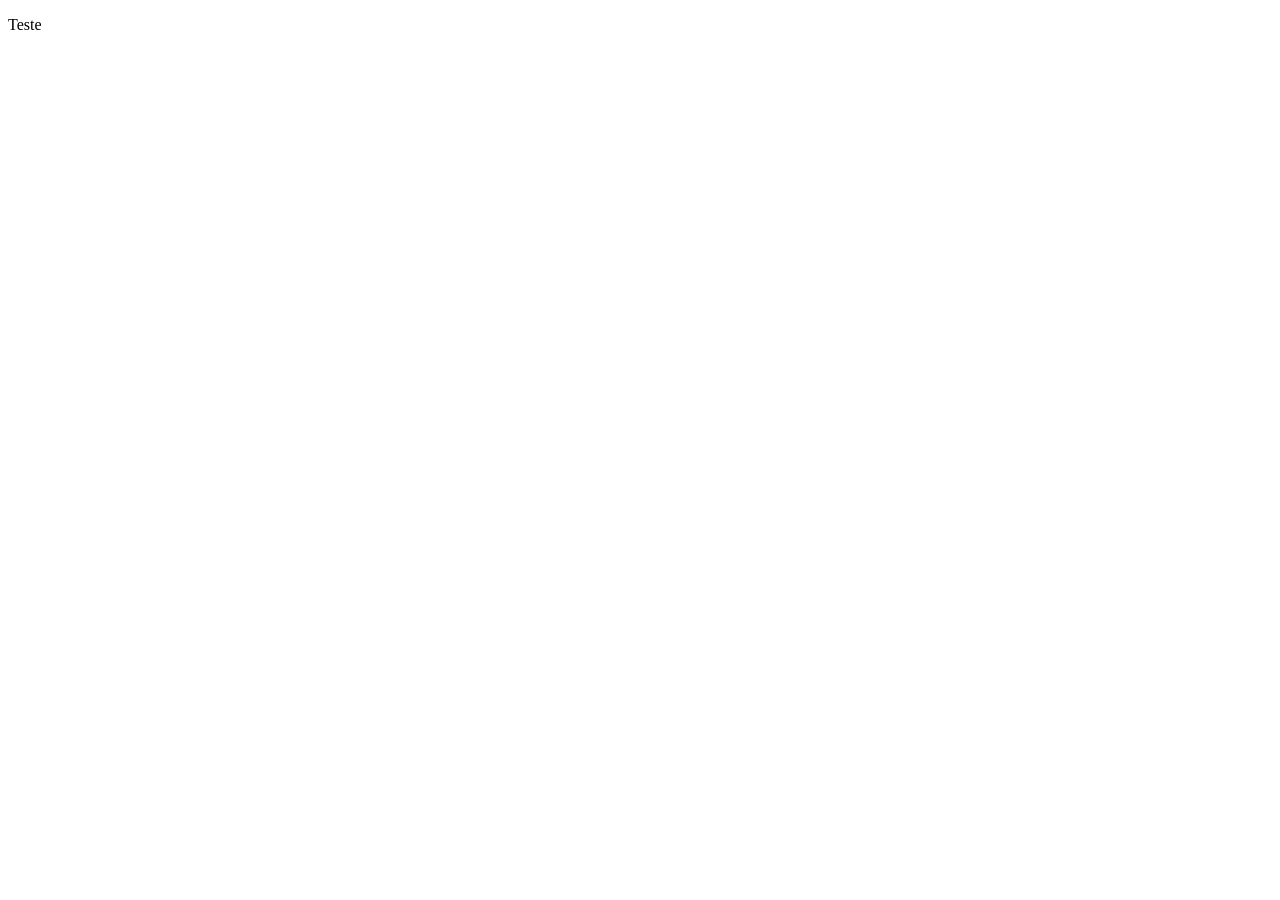
==== public/index.html @ c7af00ed "feat: estrutura inicial do projeto" ====
<!DOCTYPE html>
<html lang="pt-BR">
<head>
    <meta charset="UTF-8">
    <meta name="viewport" content="width=device-width, initial-scale=1.0">
    <title>Precode</title>
</head>
<body>
    <div>
        <p>Teste</p>
    </div>
</body>
</html>
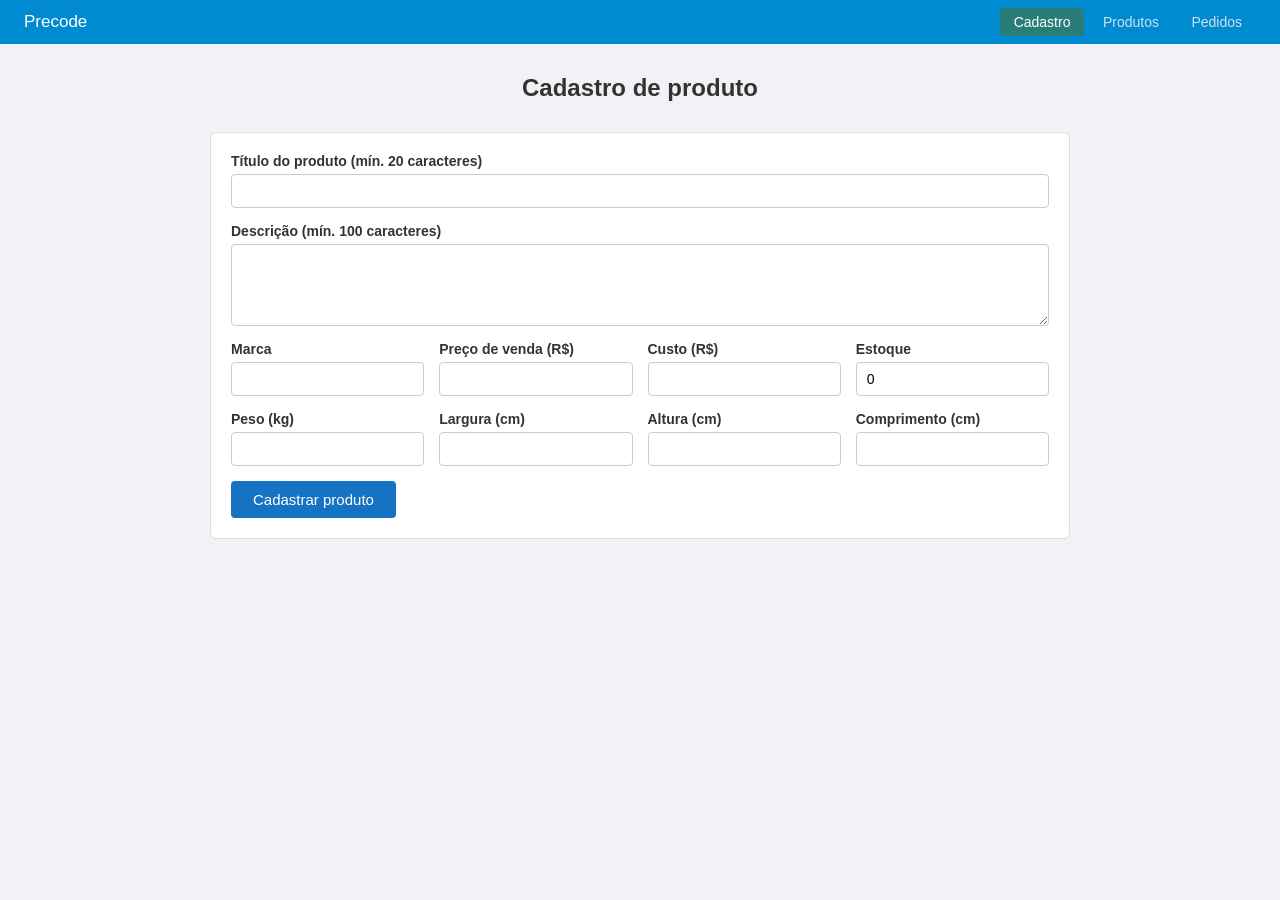
==== commit d28906be: "feat: Implementação cadastro de produtos e envio para a API" ====
--- a/public/index.html
+++ b/public/index.html
@@ -3,11 +3,72 @@
 <head>
     <meta charset="UTF-8">
     <meta name="viewport" content="width=device-width, initial-scale=1.0">
-    <title>Precode</title>
+    <title>Cadastro de Produto</title>
+    <link rel="stylesheet" href="css/style.css">
 </head>
 <body>
-    <div>
-        <p>Teste</p>
-    </div>
+
+    <nav>
+        <span class="marca">Precode</span>
+        <div class="links">
+            <a href="index.html" class="ativo">Cadastro</a>
+            <a href="produtos.html">Produtos</a>
+            <a href="pedidos.html">Pedidos</a>
+        </div>
+    </nav>
+
+    <main>
+        <h1>Cadastro de produto</h1>
+
+        <form id="formulario">
+            <label>Título do produto (mín. 20 caracteres)
+                <input type="text" name="nome" minlength="20" maxlength="255" required>
+            </label>
+
+            <label>Descrição (mín. 100 caracteres)
+                <textarea name="descricao" rows="4" minlength="100" required></textarea>
+            </label>
+
+            <div class="linha">
+                <label>Marca
+                    <input type="text" name="marca" required>
+                </label>
+                <label>Preço de venda (R$)
+                    <input type="number" name="preco" step="0.01" min="0.01" required>
+                </label>
+                <label>Custo (R$)
+                    <input type="number" name="custo" step="0.01" min="0.01" required>
+                </label>
+                <label>Estoque
+                    <input type="number" name="estoque" step="1" min="0" value="0" required>
+                </label>
+            </div>
+
+            <div class="linha">
+                <label>Peso (kg)
+                    <input type="number" name="peso" step="0.001" min="0.001" max="9999" required>
+                </label>
+                <label>Largura (cm)
+                    <input type="number" name="largura" step="0.001" min="0.001" max="9999" required>
+                </label>
+                <label>Altura (cm)
+                    <input type="number" name="altura" step="0.001" min="0.001" max="9999" required>
+                </label>
+                <label>Comprimento (cm)
+                    <input type="number" name="comprimento" step="0.001" min="0.001" max="9999" required>
+                </label>
+            </div>
+
+            <button type="submit" id="botao">Cadastrar produto</button>
+        </form>
+
+        <section id="retorno" class="oculto">
+            <h2 id="retorno-titulo"></h2>
+            <p id="retorno-mensagem"></p>
+            <pre id="retorno-json"></pre>
+        </section>
+    </main>
+
+    <script src="js/cadastro.js"></script>
 </body>
 </html>
--- a/public/css/style.css
+++ b/public/css/style.css
@@ -0,0 +1,303 @@
+* { 
+    box-sizing: border-box; 
+}
+
+body {
+    margin: 0;
+    font-family: Arial, Helvetica, sans-serif;
+    background: #f0f2f5;
+    color: #333;
+}
+
+nav {
+    background: #008ad0;
+    padding: 12px 24px;
+    display: flex;
+    align-items: center;
+    justify-content: space-between;
+    flex-wrap: wrap;
+}
+
+.marca { 
+    color: #fff; 
+    font-size: 17px; 
+}
+
+nav .links a {
+    color: #cfe0f2;
+    text-decoration: none;
+    padding: 6px 14px;
+    border-radius: 4px;
+    font-size: 14px;
+}
+
+nav .links a:hover { 
+    color: #fff; 
+}
+
+nav .links a.ativo { 
+    background: #297d77; 
+    color: #fff; 
+}
+
+main {
+    max-width: 900px;
+    margin: 0 auto;
+    padding: 30px 20px 60px;
+}
+
+h1 { 
+    margin: 0 0 30px; 
+    font-size: 24px; 
+    text-align: center;
+}
+
+h3 { 
+    margin: 20px 0 10px; 
+}
+
+.titulo-secao { 
+    margin: 35px 0 10px; 
+}
+
+.descricao {
+    margin: 0 0 25px; 
+    color: #666; 
+}
+
+code {
+    background: #e8f1fa;
+    padding: 2px 6px;
+    border-radius: 3px;
+    font-size: 13px;
+}
+
+/* formulários e cartões */
+
+form, .cartao, .cartao-form {
+    background: #fff;
+    border: 1px solid #ddd;
+    border-radius: 6px;
+}
+
+form, .cartao-form { 
+    padding: 20px; 
+}
+
+label {
+    display: block;
+    font-size: 14px;
+    font-weight: bold;
+    margin-bottom: 15px;
+}
+
+input, textarea, select {
+    display: block;
+    width: 100%;
+    margin-top: 5px;
+    padding: 8px 10px;
+    font: inherit;
+    font-weight: normal;
+    border: 1px solid #ccc;
+    border-radius: 4px;
+}
+
+.linha {
+    display: grid;
+    grid-template-columns: repeat(auto-fit, minmax(160px, 1fr));
+    gap: 0 15px;
+}
+
+.linha-itens {
+    grid-template-columns: 2fr 1fr auto;
+    align-items: end;
+}
+
+.linha-itens button { 
+    margin-bottom: 15px; 
+}
+
+/* botões */
+
+button {
+    background: #1673c4;
+    color: #fff;
+    border: none;
+    border-radius: 4px;
+    padding: 10px 22px;
+    font-size: 15px;
+    cursor: pointer;
+}
+
+button:hover:not(:disabled) { 
+    background: #297d77; 
+}
+
+button:disabled { 
+    opacity: 0.6; 
+}
+
+.botao-secundario { 
+    background: #e8f1fa; color: #0d3b66; 
+}
+
+.botao-secundario:hover:not(:disabled) { 
+    background: #d5e6f7; 
+}
+
+.botao-pequeno { 
+    padding: 5px 12px; font-size: 13px; 
+}
+
+.botao-perigo { 
+    background: #c0392b; 
+}
+
+.botao-perigo:hover:not(:disabled) { 
+    background: #922b21; 
+}
+
+/* tabelas */
+
+table {
+    width: 100%;
+    border-collapse: collapse;
+    font-size: 14px;
+}
+
+form table { 
+    margin-bottom: 20px; 
+    border: 1px solid #ddd;
+}
+
+th, td {
+    padding: 10px 14px;
+    text-align: left;
+    border-bottom: 1px solid #eee;
+}
+
+thead th { 
+    background: #f5f5f5; 
+}
+
+tbody tr:last-child td { 
+    border-bottom: none; 
+}
+
+table input { 
+    width: 110px;
+    margin: 0; 
+    display: inline-block; 
+}
+
+.vazio {
+    text-align: center; 
+    color: #888; 
+    padding: 30px 10px; 
+}
+
+.celula-itens { 
+    max-width: 240px; 
+    color: #666; 
+    font-size: 13px; 
+}
+
+.celula-acoes { 
+    white-space: nowrap; 
+    text-align: right; 
+}
+
+.celula-acoes button { 
+    margin-left: 5px; 
+}
+
+/* status dos pedidos */
+
+.badge {
+    padding: 3px 10px;
+    border-radius: 10px;
+    font-size: 12px;
+    font-weight: bold;
+}
+
+.badge.novo { 
+    background: #e8f1fa; 
+    color: #0d3b66; 
+}
+
+.badge.aprovado { 
+    background: #d4edda; 
+    color: #1a7f4e; 
+}
+
+.badge.cancelado { 
+    background: #f8d7da; 
+    color: #b3261e; 
+}
+
+/* rodapé do pedido */
+
+.rodape-pedido {
+    display: flex;
+    align-items: center;
+    justify-content: flex-end;
+    gap: 20px;
+    flex-wrap: wrap;
+    border-top: 1px solid #eee;
+    padding-top: 15px;
+}
+
+.campo-frete { 
+    margin: 0; 
+}
+
+.campo-frete input { 
+    width: 120px; 
+}
+
+.total strong { 
+    font-size: 18px; 
+}
+
+/* retorno da API */
+
+#retorno {
+    margin-top: 25px;
+    padding: 15px 20px;
+    border-radius: 6px;
+    border: 1px solid;
+}
+
+#retorno.oculto { 
+    display: none; 
+}
+
+#retorno.sucesso { 
+    background: #d4edda; 
+    border-color: #1a7f4e; 
+}
+
+#retorno.erro { 
+    background: #f8d7da; 
+    border-color: #b3261e; 
+}
+
+#retorno h2 { 
+    margin: 0 0 5px; 
+    font-size: 16px; 
+}
+
+#retorno pre {
+    background: #2b2b2b;
+    color: #eee;
+    padding: 12px 15px;
+    border-radius: 4px;
+    overflow-x: auto;
+    font-size: 13px;
+    margin: 0;
+}
+
+@media (max-width: 640px) {
+    .linha-itens { grid-template-columns: 1fr; }
+    .rodape-pedido button { width: 100%; }
+}
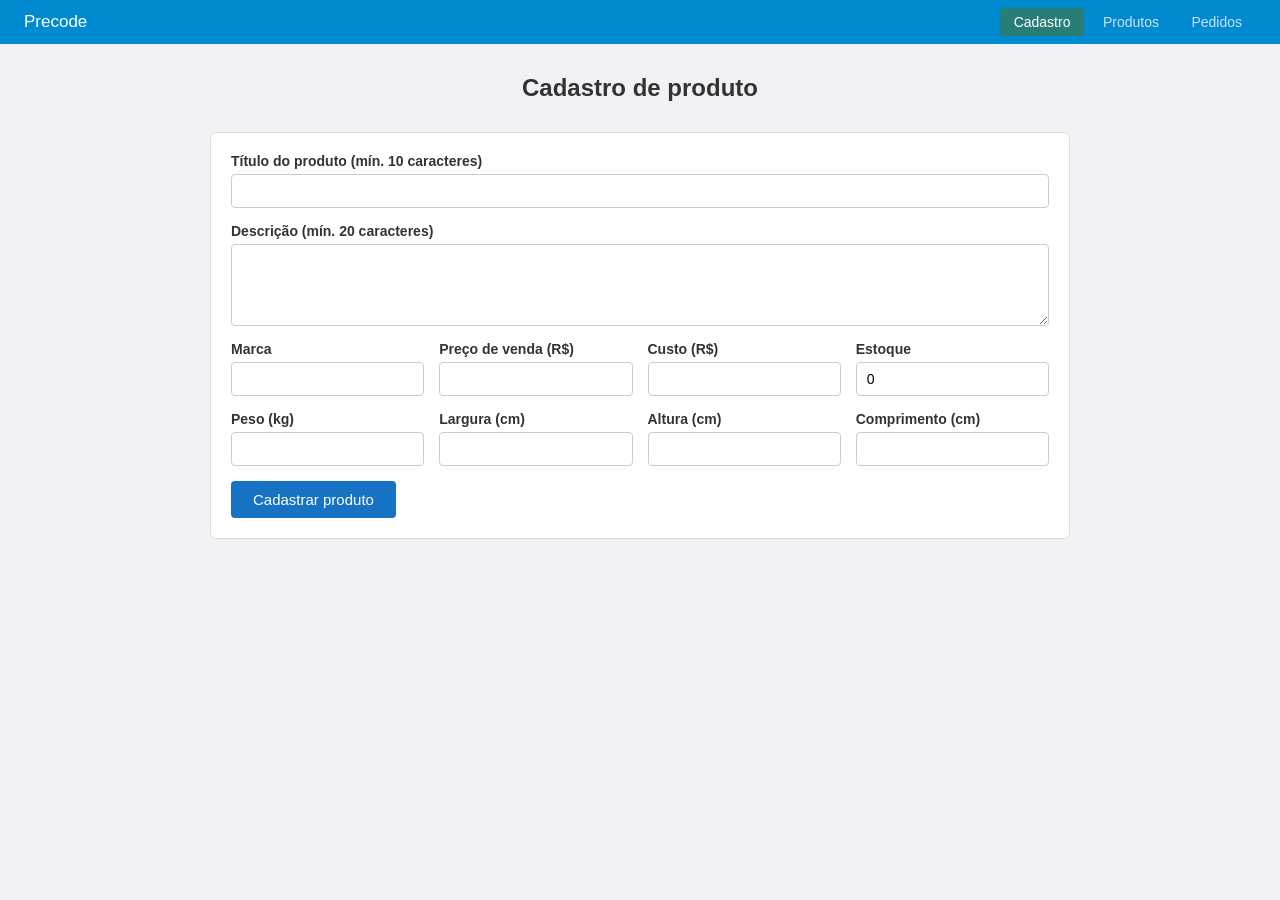
==== commit 23ca46da: "fix: update README" ====
--- a/public/index.html
+++ b/public/index.html
@@ -21,12 +21,12 @@
         <h1>Cadastro de produto</h1>
 
         <form id="formulario">
-            <label>Título do produto (mín. 20 caracteres)
-                <input type="text" name="nome" minlength="20" maxlength="255" required>
+            <label>Título do produto (mín. 10 caracteres)
+                <input type="text" name="nome" minlength="10" maxlength="255" required>
             </label>
 
-            <label>Descrição (mín. 100 caracteres)
-                <textarea name="descricao" rows="4" minlength="100" required></textarea>
+            <label>Descrição (mín. 20 caracteres)
+                <textarea name="descricao" rows="4" minlength="20" required></textarea>
             </label>
 
             <div class="linha">
